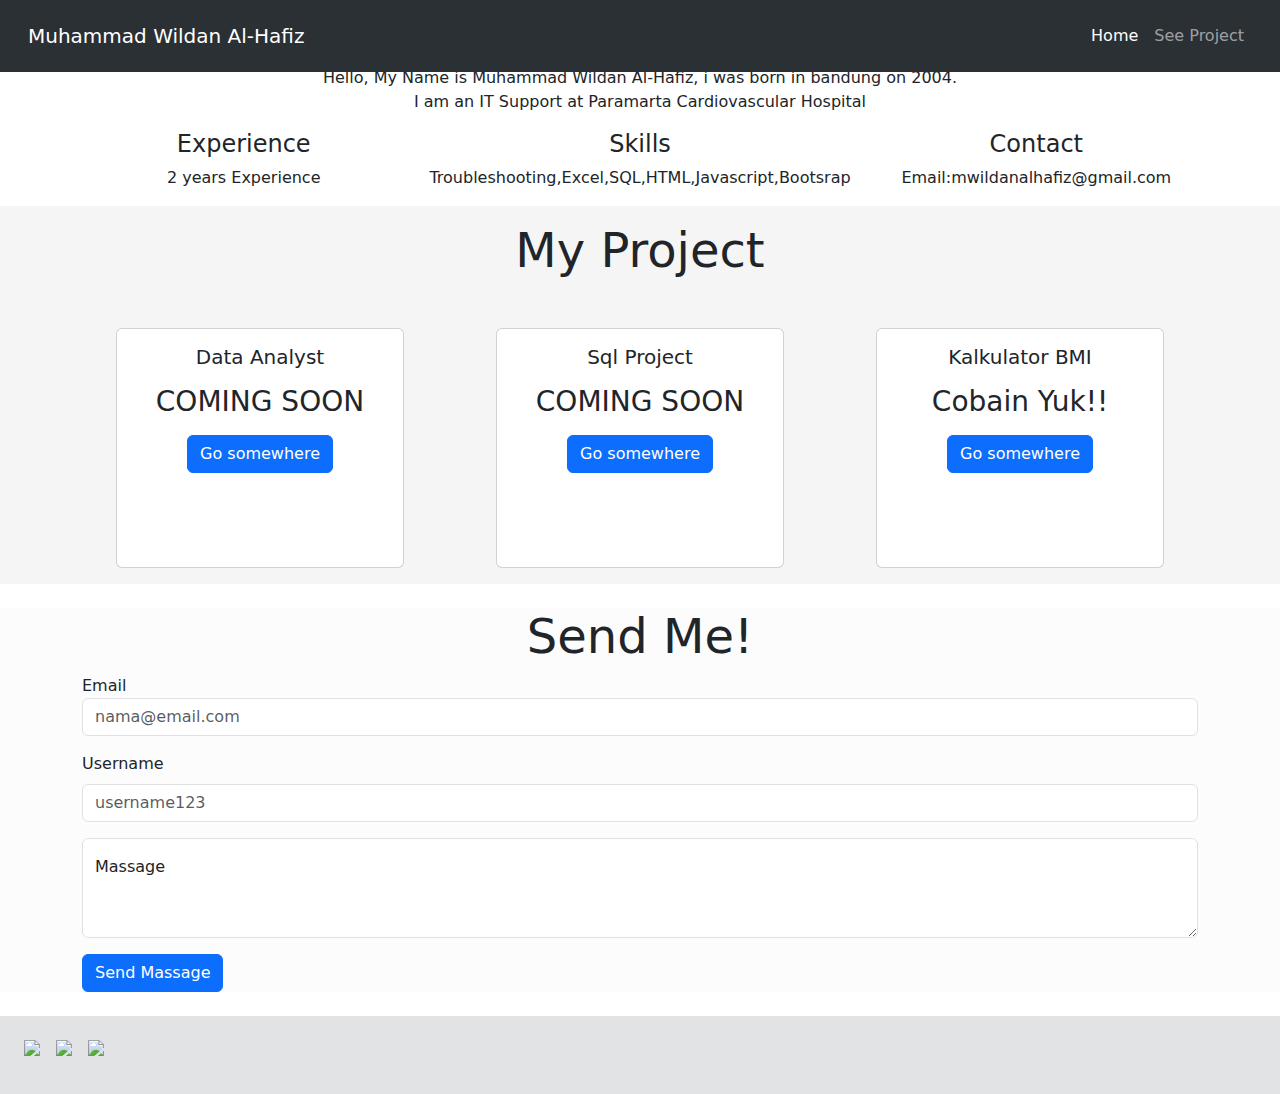
==== index.html @ 573c45af "Add files via upload" ====
<!DOCTYPE html>
<html lang="en">

<head>
    <meta charset="UTF-8">
    <meta name="viewport" content="width=device-width, initial-scale=1.0">
    <link href="https://cdn.jsdelivr.net/npm/bootstrap@5.3.3/dist/css/bootstrap.min.css" rel="stylesheet"
        integrity="sha384-QWTKZyjpPEjISv5WaRU9OFeRpok6YctnYmDr5pNlyT2bRjXh0JMhjY6hW+ALEwIH" crossorigin="anonymous">
    <link rel="stylesheet" href="style.css">
    <title>Main Page</title>
</head>

<body>
    <!-- NavBar -->
    <nav class="navbar navbar-expand-lg bg-body-tertiary p-3 fixed-top"data-bs-theme="dark">
        <div class="container-fluid">
            <a class="navbar-brand" href="#">Muhammad Wildan Al-Hafiz</a>
            <button class="navbar-toggler" type="button" data-bs-toggle="collapse" data-bs-target="#navbarNav"
                aria-controls="navbarNav" aria-expanded="false" aria-label="Toggle navigation">
                <span class="navbar-toggler-icon"></span>
            </button>
            <div class="d-flex">
                <div class="collapse navbar-collapse" id="navbarNav">
                    <ul class="navbar-nav">
                        <li class="nav-item">
                            <a class="nav-link active" aria-current="page" href="#">Home</a>
                        </li>
                        <li class="nav-item">
                            <a class="nav-link" href="#projek">See Project</a>
                        </li>
                    </ul>
                </div>
            </div>
        </div>
    </nav>

    <!-- ImgWrapper -->
    <img src="img/preview3.jpg" class="img-fluid">

    <!-- About Me -->
    <div class="container text-center">
  <div class="row">
    <div class="col">
      <h3>
        About Me!!
      </h3>
      <p>
        Hello, My Name is Muhammad Wildan Al-Hafiz, i was born in bandung on 2004. 
        <br>I am an IT Support at Paramarta Cardiovascular Hospital
      </p>
    </div>
  </div>
  <div class="row">
    <div class="col">
      <h4>Experience</h4>
        <p>2 years Experience</p>
    </div>
    <div class="col">
      <h4>Skills</h4>
        <p>Troubleshooting,Excel,SQL,HTML,Javascript,Bootsrap</p>
    </div>
    <div class="col">
      <h4>Contact</h4>
        <p>Email:mwildanalhafiz@gmail.com</p>
    </div>
  </div>
</div>


    <!-- my project -->
    <div class="p-3" id="projek" style="background-color: whitesmoke;">
        <h2 class="display-5 text-center">My Project</h2>
        <div class="container">
            <div class="row text-center mt-5 position-relative">
                <div class="col">
                    <div class="card mx-auto" style="width: 18rem;height: 15rem;">
                       
                        <div class="card-body">
                            <h5 class="card-title">Data Analyst</h5>
                            <p class="card-text"><h3>COMING SOON</h3></p>
                            <a href="#" class="btn btn-primary">Go somewhere</a>
                        </div>
                    </div>
                </div>
                <div class="col">
                    <div class="card mx-auto" style="width: 18rem;height: 15rem;">
                    
                        <div class="card-body">
                            <h5 class="card-title">Sql Project</h5>
                            <p class="card-text"><h3>COMING SOON</h3></p>
                            <a href="#" class="btn btn-primary">Go somewhere</a>
                        </div>
                    </div>
                </div>
                <div class="col">
                    <div class="card mx-auto" style="width: 18rem;height: 15rem;">
                        <div class="card-body">
                            <h5 class="card-title">Kalkulator BMI</h5>
                            <p class="card-text"><h3>Cobain Yuk!!</h3></p>
                            <a href="C:\laragon\www\tugas_portofolio\bmi.html" class="btn btn-primary">Go somewhere</a>
                        </div>
                    </div>

                </div>
            </div>
        </div>
    </div>
    <!-- form -->
    <div class="bg-light-subtle">

        <div class="container mt-4 mb-4">
            <h3 class="display-5 text-center">Send Me!</h3>
            <form>
                <div class="mb-3">
                    <label for="email class=" form-label">Email</label>
                    <input type="email" class="form-control" id="email" aria-describedby="emailHelp"
                    placeholder="nama@email.com">
                </div>
                <div class="mb-3">
                    <label for="username" class="form-label">Username</label>
                    <input type="text" class="form-control" id="username" placeholder="username123">
                </div>
                <div class="form-floating mb-3">
                    <textarea class="form-control" placeholder="Leave a comment here" id="floatingTextarea2"
                    style="height: 100px"></textarea>
                    <label for="floatingTextarea2">Massage</label>
                </div>
                
                <button type="submit" class="btn btn-primary">Send Massage</button>
            </form>
        </div>
    </div>

    <!-- footer -->
    <div class="bg-secondary-subtle p-3">
        <div class="d-flex">
            <a href="https://github.com/Adnachiell" class="p-2">
                <img src="img/github.png" style="height: 30px;" class="d-flex">
            </a>
            <a href="#" class="p-2">
                <img src="img/instagram.png" style="height: 30px;" class="d-flex">
            </a>
            <a href="www.linkedin.com/in/muhammad-al-hafiz-85863b286" class="p-2">
                <img src="img/linkedin-logo.png" style="height: 30px;" class="d-flex">
            </a>

        </div>
    </div>
</body>
</html>
---- style.css ----
body::-webkit-scrollbar{
    display: none;
}

/* Container for the progress circle */
        .progress-circle {
            width: 150px;
            height: 150px;
            position: relative;
            display: flex;
            align-items: center;
            justify-content: center;
            font-size: 24px;
            color: white;
        }

        /* The background circle */
        .progress-circle::before {
            content: "";
            position: absolute;
            top: 0;
            left: 0;
            width: 100%;
            height: 100%;
            border-radius: 50%;
            border: 10px solid #ddd;
        }

        /* The foreground animated circle */
        .progress-circle .progress-inner {
            width: 100%;
            height: 100%;
            border-radius: 80%;
            border: 10px solid #6a0dad;
            border-top-color: transparent;
            border-right-color: transparent;
            position: absolute;
            top: 0;
            left: 0;
        }

        /* Text in the center of the circle */
        .progress-circle .progress-text {
            position: relative;
            z-index: 1;
        }


        .bmi-category-table .obesity {
            background-color: #ff6961;
        }

        .bmi-category-table .normal {
            background-color: #77dd77;
        }

        .bmi-category-table .underweight {
            background-color: #fdfd96;
        }

        .bmi-category-table .overweight {
            background-color: #ffb347;
        }

        .collapsible-content {
            display: none;
        }
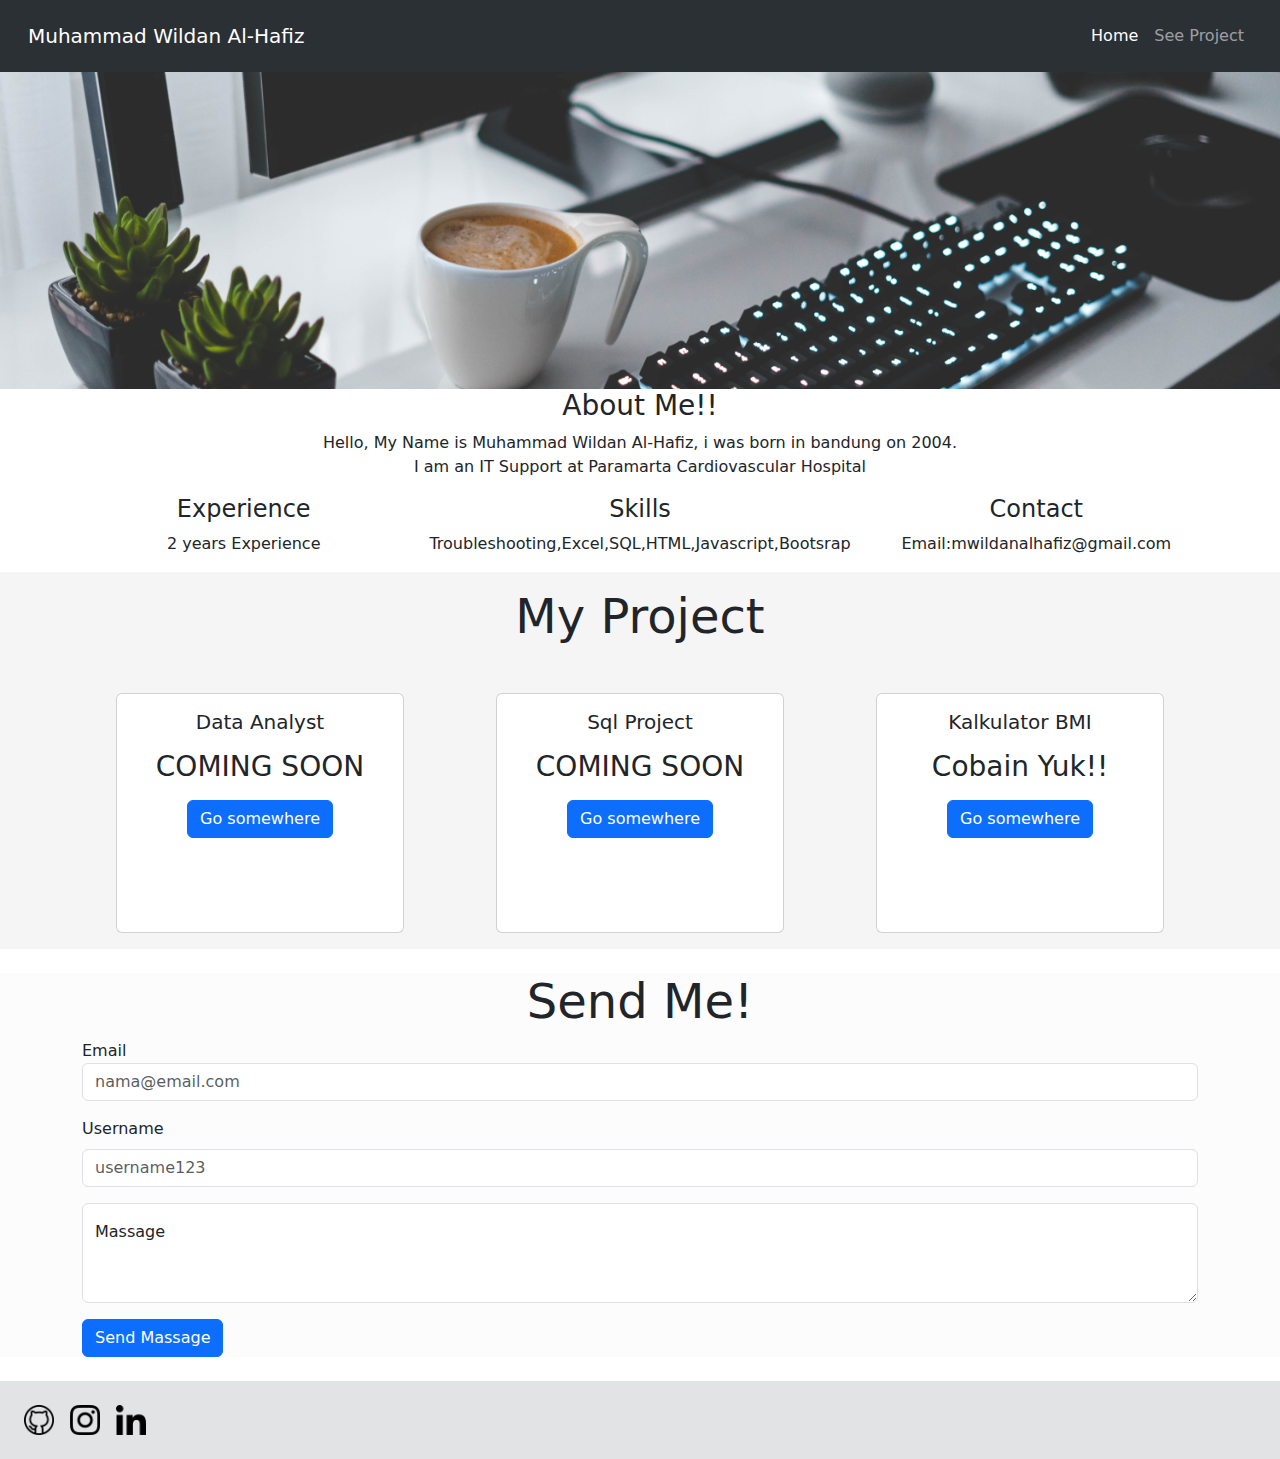
==== commit dfd1de16: "Update index.html" ====
--- a/index.html
+++ b/index.html
@@ -97,7 +97,7 @@
                         <div class="card-body">
                             <h5 class="card-title">Kalkulator BMI</h5>
                             <p class="card-text"><h3>Cobain Yuk!!</h3></p>
-                            <a href="C:\laragon\www\tugas_portofolio\bmi.html" class="btn btn-primary">Go somewhere</a>
+                            <a href="bmi.html" class="btn btn-primary">Go somewhere</a>
                         </div>
                     </div>
 
@@ -147,4 +147,4 @@
         </div>
     </div>
 </body>
-</html>+</html>
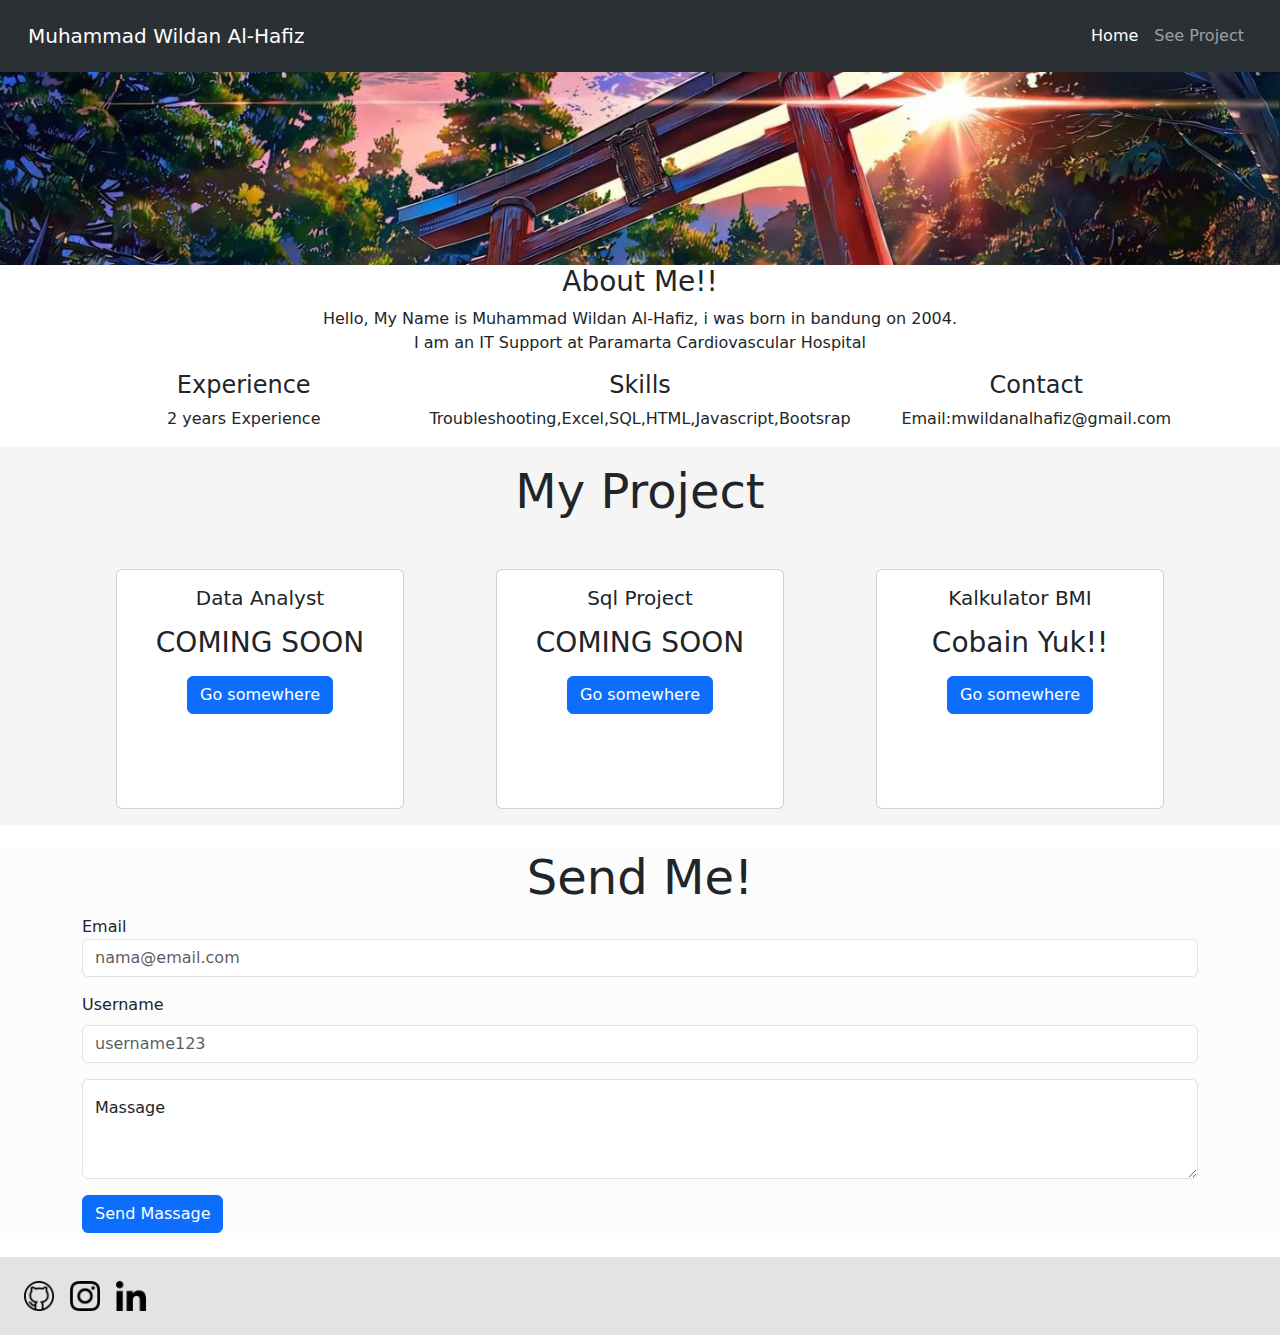
==== commit 6839c347: "Update index.html" ====
--- a/index.html
+++ b/index.html
@@ -35,7 +35,7 @@
     </nav>
 
     <!-- ImgWrapper -->
-    <img src="img/preview3.jpg" class="img-fluid">
+    <img src="img/preview4.jpg" class="img-fluid">
 
     <!-- About Me -->
     <div class="container text-center">
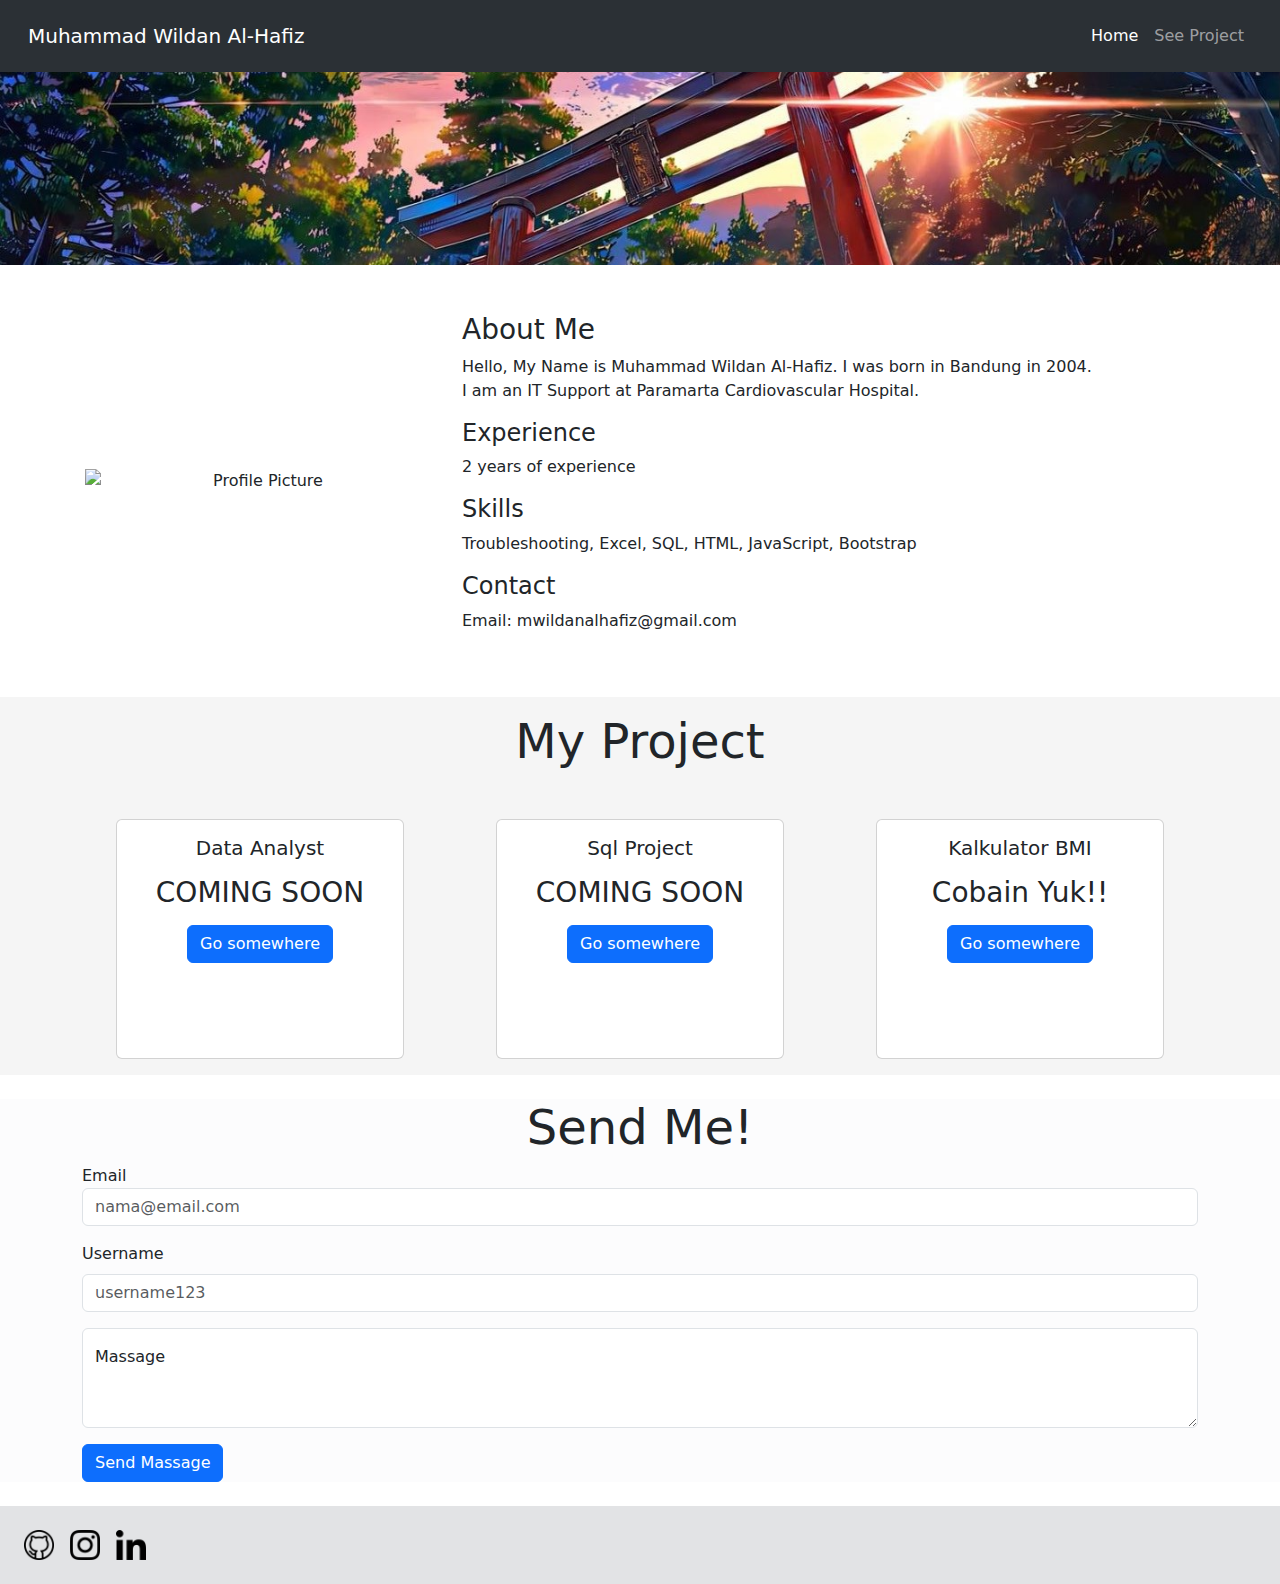
==== commit b198eda4: "i" ====
--- a/index.html
+++ b/index.html
@@ -38,35 +38,31 @@
     <img src="img/preview4.jpg" class="img-fluid">
 
     <!-- About Me -->
-    <div class="container text-center">
-  <div class="row">
-    <div class="col">
-      <h3>
-        About Me!!
-      </h3>
-      <p>
-        Hello, My Name is Muhammad Wildan Al-Hafiz, i was born in bandung on 2004. 
-        <br>I am an IT Support at Paramarta Cardiovascular Hospital
-      </p>
+    <div class="container text-center py-5" id="aboutMe">
+        <div class="row align-items-center">
+            <!-- Gambar Profil -->
+            <div class="col-md-4">
+                <div class="profile-wrapper">
+                    <img src="img/profile.png" class="img-fluid profile-image" alt="Profile Picture">
+                </div>
+            </div>
+            <!-- Deskripsi About Me -->
+            <div class="col-md-8 text-start">
+                <h3>About Me</h3>
+                <p>
+                    Hello, My Name is Muhammad Wildan Al-Hafiz. I was born in Bandung in 2004.
+                    <br>I am an IT Support at Paramarta Cardiovascular Hospital.
+                </p>
+                <h4>Experience</h4>
+                <p>2 years of experience</p>
+                <h4>Skills</h4>
+                <p>Troubleshooting, Excel, SQL, HTML, JavaScript, Bootstrap</p>
+                <h4>Contact</h4>
+                <p>Email: mwildanalhafiz@gmail.com</p>
+            </div>
+        </div>
     </div>
-  </div>
-  <div class="row">
-    <div class="col">
-      <h4>Experience</h4>
-        <p>2 years Experience</p>
-    </div>
-    <div class="col">
-      <h4>Skills</h4>
-        <p>Troubleshooting,Excel,SQL,HTML,Javascript,Bootsrap</p>
-    </div>
-    <div class="col">
-      <h4>Contact</h4>
-        <p>Email:mwildanalhafiz@gmail.com</p>
-    </div>
-  </div>
-</div>
-
-
+    
     <!-- my project -->
     <div class="p-3" id="projek" style="background-color: whitesmoke;">
         <h2 class="display-5 text-center">My Project</h2>
@@ -137,10 +133,10 @@
             <a href="https://github.com/Adnachiell" class="p-2">
                 <img src="img/github.png" style="height: 30px;" class="d-flex">
             </a>
-            <a href="#" class="p-2">
+            <a href="https://www.instagram.com/wldnhfz__/profilecard/?igsh=MTRibGZ2Y2g3cThu" class="p-2">
                 <img src="img/instagram.png" style="height: 30px;" class="d-flex">
             </a>
-            <a href="www.linkedin.com/in/muhammad-al-hafiz-85863b286" class="p-2">
+            <a href="https://linkedin.com/in/muhammad-al-hafiz-85863b286" class="p-2">
                 <img src="img/linkedin-logo.png" style="height: 30px;" class="d-flex">
             </a>
 
--- a/style.css
+++ b/style.css
@@ -64,4 +64,20 @@
 
         .collapsible-content {
             display: none;
-        }+        }
+
+        /* Profile Wrapper */
+.profile-wrapper {
+    position: relative;
+    display: inline-block;
+    width: 350px; /* Atur ukuran lebih besar */
+    height: auto;
+}
+
+/* Gambar Profil */
+.profile-image {
+    width: 100%;
+    height: auto;
+    border: none; /* Tidak ada border */
+    display: block;
+}
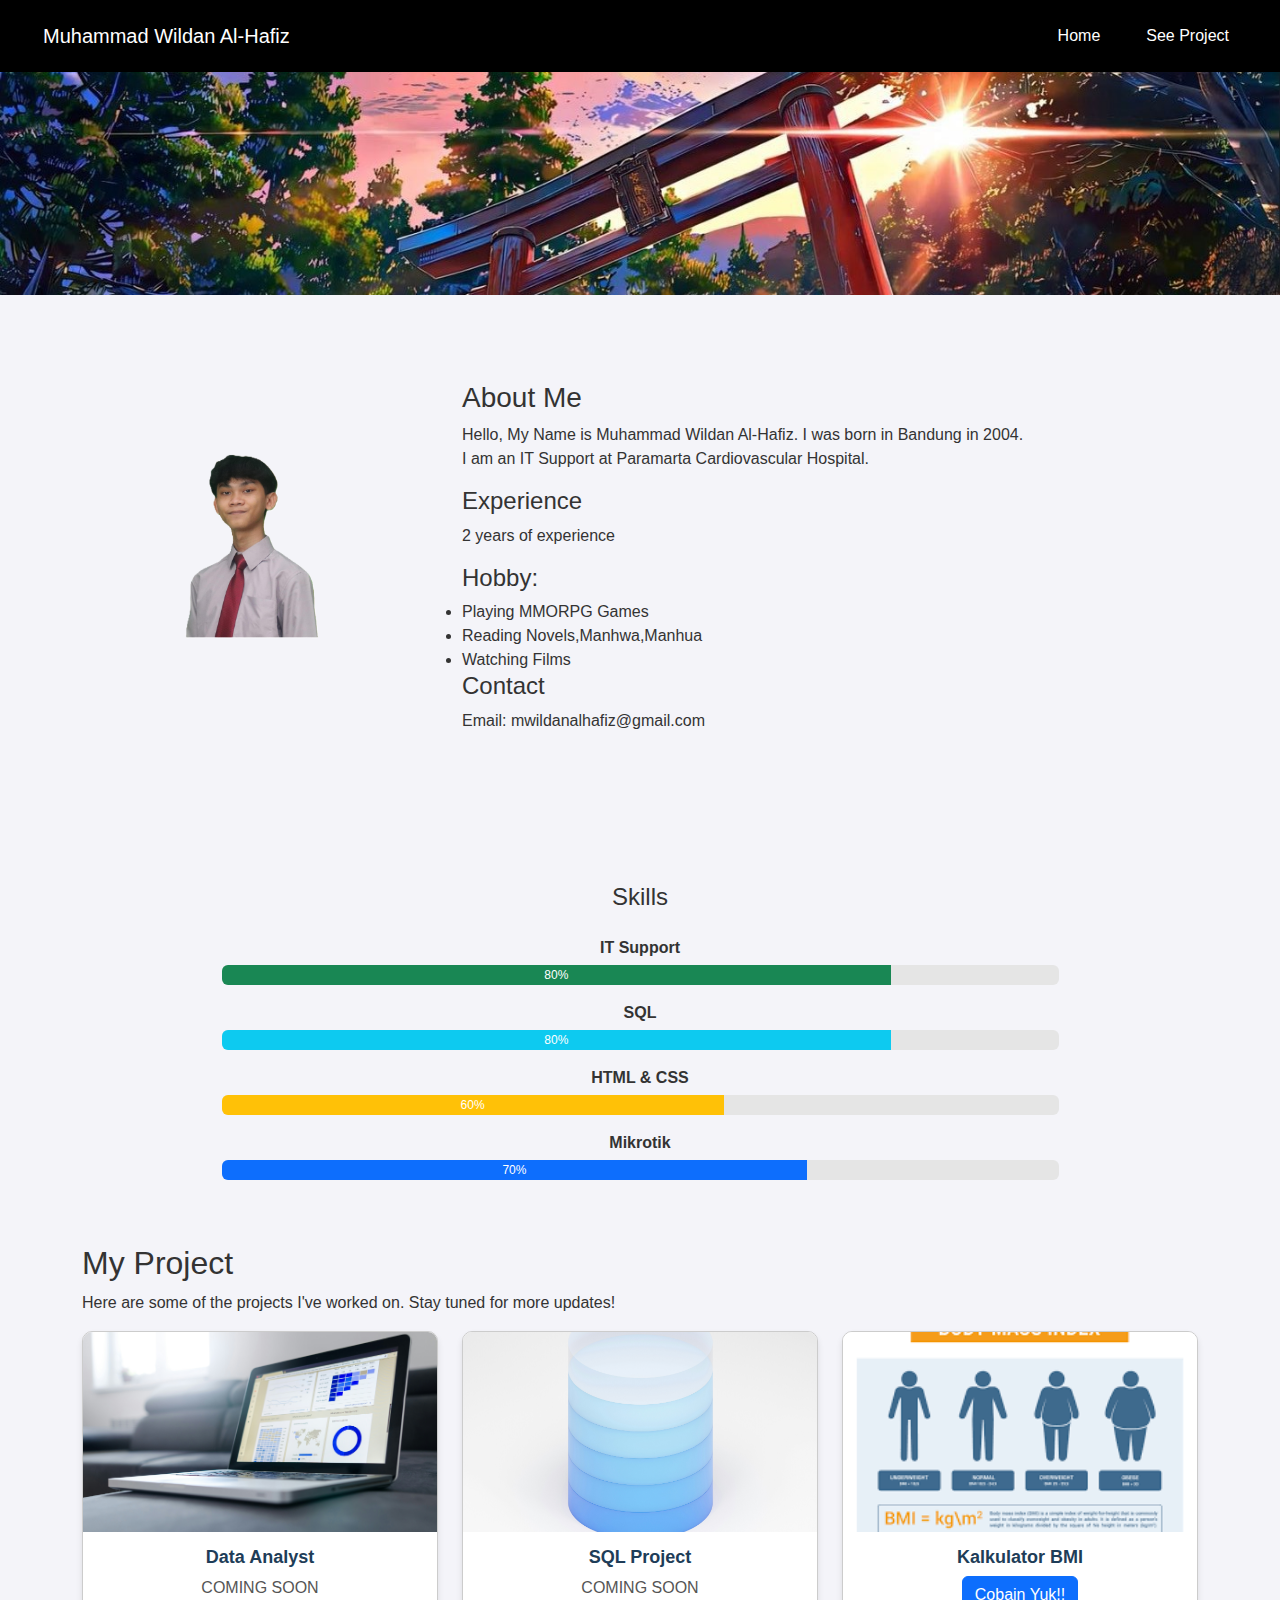
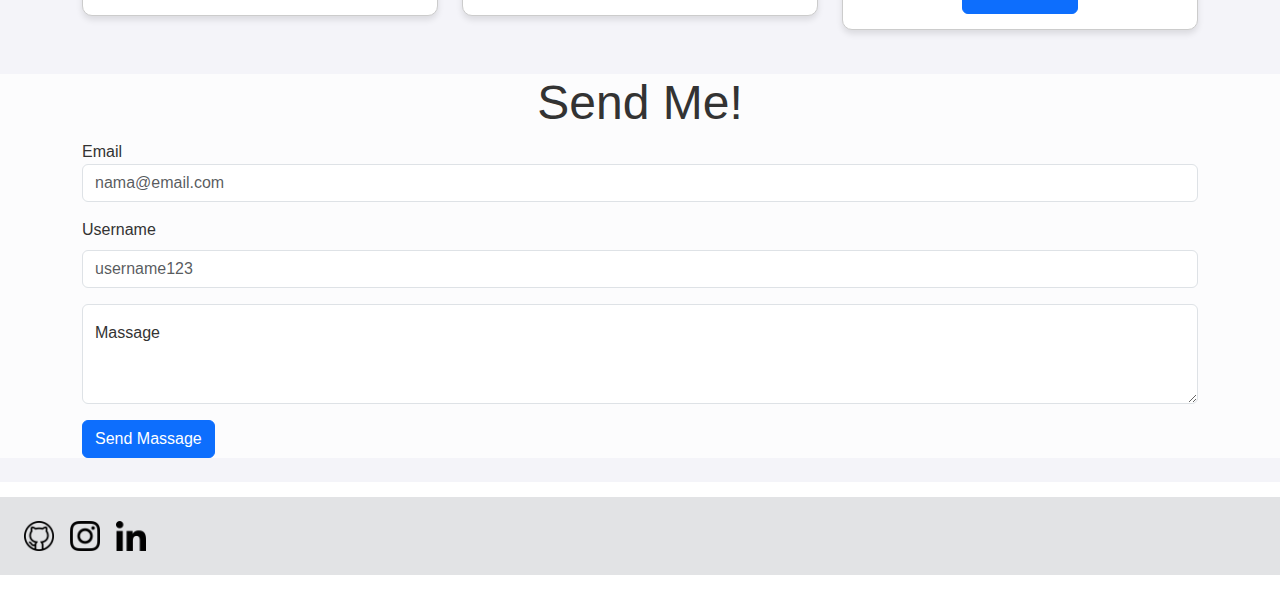
==== commit 8f672c6d: "h" ====
--- a/index.html
+++ b/index.html
@@ -11,8 +11,9 @@
 </head>
 
 <body>
+    <header>
     <!-- NavBar -->
-    <nav class="navbar navbar-expand-lg bg-body-tertiary p-3 fixed-top"data-bs-theme="dark">
+    <nav class="navbar navbar-expand-lg bg-body-tertiary p-3 fixed-top">
         <div class="container-fluid">
             <a class="navbar-brand" href="#">Muhammad Wildan Al-Hafiz</a>
             <button class="navbar-toggler" type="button" data-bs-toggle="collapse" data-bs-target="#navbarNav"
@@ -33,6 +34,7 @@
             </div>
         </div>
     </nav>
+    </header>
 
     <!-- ImgWrapper -->
     <img src="img/preview4.jpg" class="img-fluid">
@@ -55,52 +57,85 @@
                 </p>
                 <h4>Experience</h4>
                 <p>2 years of experience</p>
-                <h4>Skills</h4>
-                <p>Troubleshooting, Excel, SQL, HTML, JavaScript, Bootstrap</p>
+                <h4>Hobby:</h4>
+                <li>Playing MMORPG Games</li>
+                <li>Reading Novels,Manhwa,Manhua</li>
+                <li>Watching Films</li>
                 <h4>Contact</h4>
                 <p>Email: mwildanalhafiz@gmail.com</p>
+
             </div>
         </div>
     </div>
-    
-    <!-- my project -->
-    <div class="p-3" id="projek" style="background-color: whitesmoke;">
-        <h2 class="display-5 text-center">My Project</h2>
-        <div class="container">
-            <div class="row text-center mt-5 position-relative">
-                <div class="col">
-                    <div class="card mx-auto" style="width: 18rem;height: 15rem;">
-                       
-                        <div class="card-body">
-                            <h5 class="card-title">Data Analyst</h5>
-                            <p class="card-text"><h3>COMING SOON</h3></p>
-                            <a href="#" class="btn btn-primary">Go somewhere</a>
-                        </div>
-                    </div>
+
+    <!-- Skill Section -->
+    <div class="container text-center py-5" id="skills">
+        <h4 class="mb-4">Skills</h4>
+        <div class="d-flex flex-column align-items-center">
+            <div class="w-75">
+                <label>IT Support</label>
+                <div class="progress mb-3">
+                    <div class="progress-bar bg-success" role="progressbar" style="width: 80%;" aria-valuenow="80" aria-valuemin="0" aria-valuemax="100">80%</div>
                 </div>
-                <div class="col">
-                    <div class="card mx-auto" style="width: 18rem;height: 15rem;">
-                    
-                        <div class="card-body">
-                            <h5 class="card-title">Sql Project</h5>
-                            <p class="card-text"><h3>COMING SOON</h3></p>
-                            <a href="#" class="btn btn-primary">Go somewhere</a>
-                        </div>
-                    </div>
+
+                <label>SQL</label>
+                <div class="progress mb-3">
+                    <div class="progress-bar bg-info" role="progressbar" style="width: 80%;" aria-valuenow="80" aria-valuemin="0" aria-valuemax="100">80%</div>
                 </div>
-                <div class="col">
-                    <div class="card mx-auto" style="width: 18rem;height: 15rem;">
-                        <div class="card-body">
-                            <h5 class="card-title">Kalkulator BMI</h5>
-                            <p class="card-text"><h3>Cobain Yuk!!</h3></p>
-                            <a href="bmi.html" class="btn btn-primary">Go somewhere</a>
-                        </div>
-                    </div>
 
+                <label>HTML & CSS</label>
+                <div class="progress mb-3">
+                    <div class="progress-bar bg-warning" role="progressbar" style="width: 60%;" aria-valuenow="60" aria-valuemin="0" aria-valuemax="100">60%</div>
+                </div>
+
+                <label>Mikrotik</label>
+                <div class="progress mb-3">
+                    <div class="progress-bar bg-primary" role="progressbar" style="width: 70%;" aria-valuenow="70" aria-valuemin="0" aria-valuemax="100">70%</div>
                 </div>
             </div>
         </div>
     </div>
+
+
+    
+    <!-- My Project -->
+    <div class="container" id="projek">
+        <h2>My Project</h2>
+        <p>Here are some of the projects I've worked on. Stay tuned for more updates!</p>
+        <div class="row">
+            <!-- Project 1 -->
+            <div class="col-md-4">
+                <div class="card">
+                    <img src="img/data-analyst.jpg" class="card-img-top" alt="Data Analyst Project">
+                    <div class="card-body">
+                        <h5 class="card-title">Data Analyst</h5>
+                        <p class="card-text">COMING SOON</p>
+                    </div>
+                </div>
+            </div>
+            <!-- Project 2 -->
+            <div class="col-md-4">
+                <div class="card">
+                    <img src="img/sql-project.jpg" class="card-img-top" alt="SQL Project">
+                    <div class="card-body">
+                        <h5 class="card-title">SQL Project</h5>
+                        <p class="card-text">COMING SOON</p>
+                    </div>
+                </div>
+            </div>
+            <!-- Project 3 -->
+            <div class="col-md-4">
+                <div class="card">
+                    <img src="img/bmi-calculator.png" class="card-img-top" alt="BMI Calculator">
+                    <div class="card-body">
+                        <h5 class="card-title">Kalkulator BMI</h5>
+                        <a href="bmi.html" class="btn btn-primary">Cobain Yuk!!</a>
+                    </div>
+                </div>
+            </div>
+        </div>
+    </div>
+
     <!-- form -->
     <div class="bg-light-subtle">
 
@@ -128,6 +163,7 @@
     </div>
 
     <!-- footer -->
+     <footer>
     <div class="bg-secondary-subtle p-3">
         <div class="d-flex">
             <a href="https://github.com/Adnachiell" class="p-2">
@@ -142,5 +178,6 @@
 
         </div>
     </div>
+     </footer>
 </body>
 </html>
--- a/style.css
+++ b/style.css
@@ -1,83 +1,176 @@
-body::-webkit-scrollbar{
-    display: none;
+/* Body: Latar Belakang dan Teks */
+body {
+    background-color: #F4F4F9;
+    font-family: 'Arial', sans-serif;
+    color: #333333;
+    margin: 0;
+    padding: 0;
 }
 
-/* Container for the progress circle */
-        .progress-circle {
-            width: 150px;
-            height: 150px;
-            position: relative;
-            display: flex;
-            align-items: center;
-            justify-content: center;
-            font-size: 24px;
-            color: white;
-        }
+/* Header */
+header {
+    background-color: #1E3D58;
+    color: white !important;
+    text-align: center;
+    padding: 15px 0;
+}
 
-        /* The background circle */
-        .progress-circle::before {
-            content: "";
-            position: absolute;
-            top: 0;
-            left: 0;
-            width: 100%;
-            height: 100%;
-            border-radius: 50%;
-            border: 10px solid #ddd;
-        }
+header nav a {
+    color: white !important;
+    text-decoration: none;
+    margin: 0 15px;
+}
 
-        /* The foreground animated circle */
-        .progress-circle .progress-inner {
-            width: 100%;
-            height: 100%;
-            border-radius: 80%;
-            border: 10px solid #6a0dad;
-            border-top-color: transparent;
-            border-right-color: transparent;
-            position: absolute;
-            top: 0;
-            left: 0;
-        }
+header nav a:hover {
+    text-decoration: underline;
+}
 
-        /* Text in the center of the circle */
-        .progress-circle .progress-text {
-            position: relative;
-            z-index: 1;
-        }
+/* Footer */
+footer {
+    background-color: #ffffff;
+    color: white;
+    text-align: center;
+    padding: 15px 0;
+}
+
+/* Navbar */
+.navbar {
+    background-color: #000000 !important;
+    color: white;
+}
+
+.nav-link {
+    color: white;
+    transition: color 0.3s;
+}
+
+.nav-link:hover {
+    color: #F5A623;
+}
+
+/* Tombol */
+button {
+    background-color: #4A90E2;
+    color: white;
+    border: none;
+    padding: 10px 20px;
+    font-size: 16px;
+    border-radius: 5px;
+}
+
+button:hover {
+    background-color: #357ABD;
+}
+
+/* Tabel Kategori BMI */
+.bmi-category-table tr.obesity {
+    background-color: #FF6961; 
+    color: white;
+}
+
+.bmi-category-table tr.normal {
+    background-color: #77DD77;
+    color: white;
+}
+
+.bmi-category-table tr.underweight {
+    background-color: #FFEB99; 
+    color: #333333;
+}
+
+.bmi-category-table tr.overweight {
+    background-color: #FFB347;
+    color: #333333;
+}
+
+/* Form Input */
+form input, form textarea {
+    border: 1px solid #CCCCCC;
+    padding: 10px;
+    width: 100%;
+    box-sizing: border-box;
+    border-radius: 5px;
+    margin-bottom: 10px;
+}
+
+form input:focus, form textarea:focus {
+    border-color: #4A90E2;
+    outline: none;
+}
+
+/* Progress Bar */
+#skills .progress {
+    height: 20px;
+    background-color: #E5E5E5;
+}
+
+#skills label {
+    font-weight: bold;
+    margin-bottom: 5px;
+}
+
+.progress-bar {
+    background-color: #4A90E2;
+}
+
+.progress-bar.bg-success {
+    background-color: #77DD77;
+}
+
+.progress-bar.bg-info {
+    background-color: #4A90E2;
+}
+
+.progress-bar.bg-warning {
+    background-color: #FFB347;
+}
+
+.progress-bar.bg-primary {
+    background-color: #1E3D58;
+}
+
+/* Card Project */
+.card {
+    border: 1px solid #CCCCCC;
+    border-radius: 10px;
+    overflow: hidden;
+    box-shadow: 0px 4px 6px rgba(0, 0, 0, 0.1);
+    margin-bottom: 20px;
+}
+
+.card-img-top {
+    width: 100%;
+    height: 200px; /* Sesuaikan tinggi gambar */
+    object-fit: cover; /* Memastikan gambar tetap proporsional */
+}
+
+.card-body {
+    padding: 15px;
+    text-align: center;
+}
+
+.card-title {
+    color: #1E3D58;
+    font-size: 18px;
+    font-weight: bold;
+}
+
+.card-text {
+    color: #555555;
+    margin-bottom: 15px;
+}
 
 
-        .bmi-category-table .obesity {
-            background-color: #ff6961;
-        }
-
-        .bmi-category-table .normal {
-            background-color: #77dd77;
-        }
-
-        .bmi-category-table .underweight {
-            background-color: #fdfd96;
-        }
-
-        .bmi-category-table .overweight {
-            background-color: #ffb347;
-        }
-
-        .collapsible-content {
-            display: none;
-        }
-
-        /* Profile Wrapper */
+/* Profile Wrapper */
 .profile-wrapper {
     position: relative;
     display: inline-block;
-    width: 350px; /* Atur ukuran lebih besar */
-    height: auto;
+    width: 350px;
 }
 
-/* Gambar Profil */
 .profile-image {
     width: 100%;
     height: auto;
-    border: none; /* Tidak ada border */
+    border-radius: 50%;
     display: block;
 }
